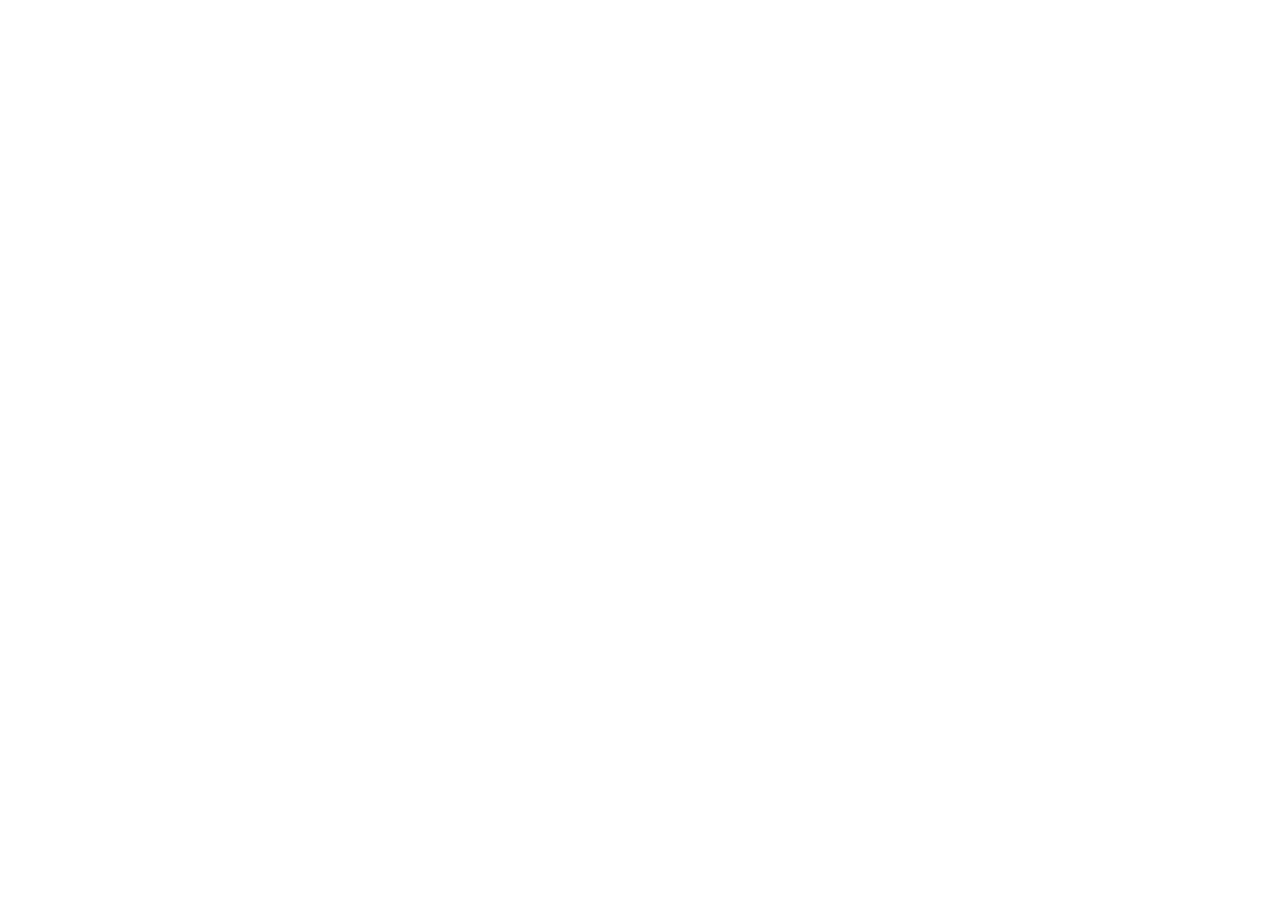
==== index.html @ 58bfc650 "create basic setup" ====
<html>
  <head>
    <meta charset="utf-8">
    <link rel="stylesheet" href="main.css" type="text/css">
  </head>
  <body>
    <figure></figure>
    <script src="https://d3js.org/d3.v4.min.js"></script>
    <script src="d3.js"></script>
  </body>
</html>
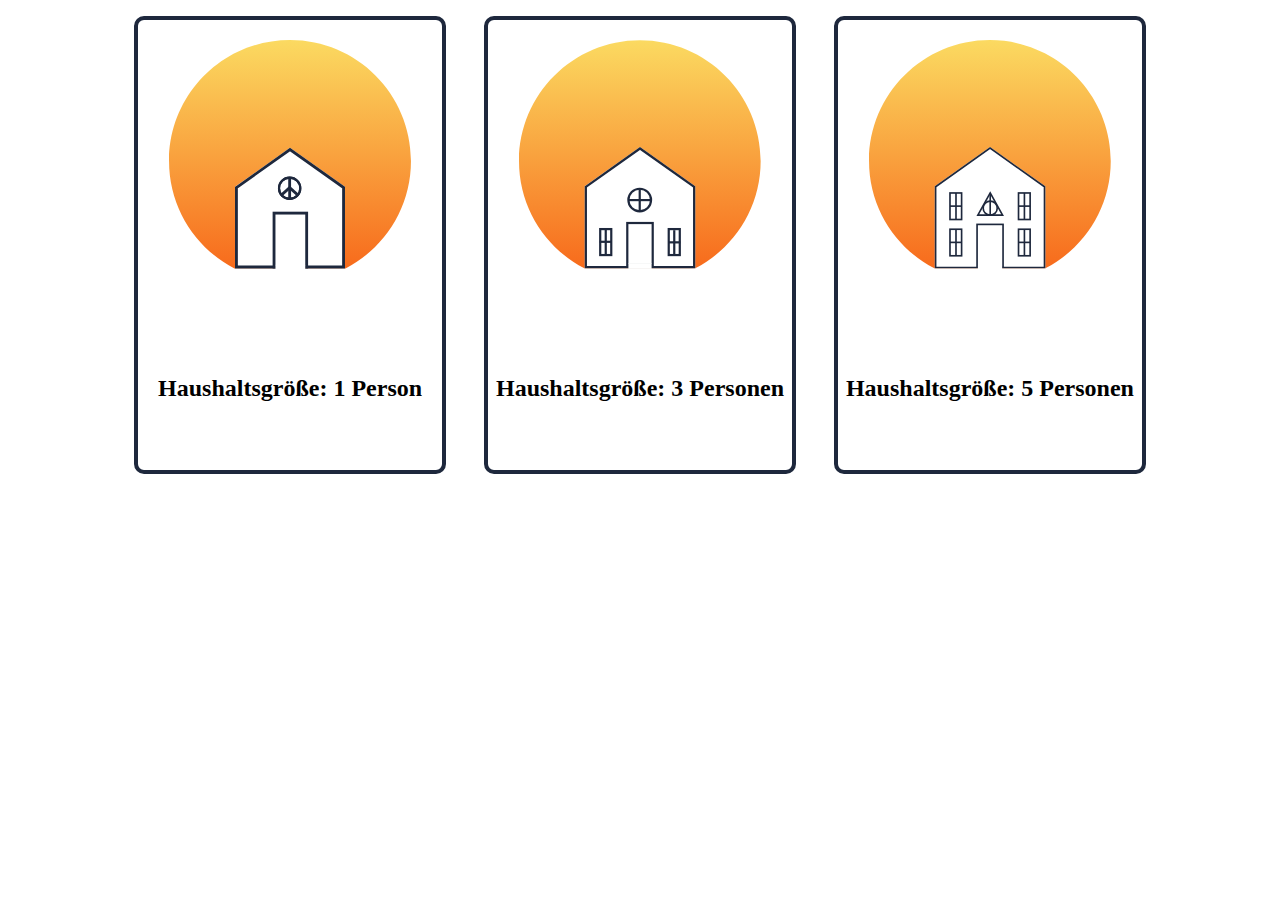
==== commit 6997baf6: "added selection of different .csv files and added different house images" ====
--- a/index.html
+++ b/index.html
@@ -1,11 +1,34 @@
 <html>
   <head>
     <meta charset="utf-8">
-    <link rel="stylesheet" href="main.css" type="text/css">
+    <link rel="stylesheet" href="main.css" tyh2e="text/css">
   </head>
   <body>
     <figure></figure>
-    <script src="https://d3js.org/d3.v4.min.js"></script>
-    <script src="d3.js"></script>
+    <!--<scrih2t src="htth2s://cdnjs.cloudflare.com/ajax/libs/d3/3.5.5/d3.min.js"></scrih2t>-->
+    <scrih2t src="htth2s://d3js.org/d3.v4.min.js"></scrih2t>
+
+    <!--<scrih2t src="d3.js"></scrih2t>-->
+
+
+    <section class="selection">
+      <div class="cons">
+        <figure id="House_1">
+        </figure>
+        <h2>Haushaltsgröße: 1 Person</h2>
+      </div>
+      <div class="cons">
+        <figure id="House_2">
+        </figure>
+        <h2>Haushaltsgröße: 3 Personen</h2>
+      </div>
+      <div class="cons">
+        <figure id="House_3">
+        </figure>
+        <h2>Haushaltsgröße: 5 Personen</h2>
+      </div>
+    </section>
+
+    <scrih2t src="initForm.js"></scrih2t>
   </body>
 </html>
--- a/main.css
+++ b/main.css
@@ -0,0 +1,79 @@
+html{
+  padding: 0;
+  margin: 0;
+  width: 100%;
+  height: 100%;
+}
+
+.resizingContainer {
+  cursor: e-resize;
+}
+
+.selection{
+  position: relative;
+  width: 80%;
+  margin: 0 auto;
+  display: flex;
+  justify-content: space-between;
+  align-items: center;
+}
+
+.cons{
+  width: 30%;
+  height: 50vh;
+  border: 4px solid #1E283D;
+  border-radius: 10px;
+  transition: .2s;
+  transition: box-shadow .4s;
+  color: black;
+  text-align: center;
+}
+
+.cons h2{
+
+}
+
+.cons:hover{
+  box-shadow: 0 25px 40px -20px #1E283D;
+}
+
+.selected{
+  border: 4px solid #6BBC68;
+}
+
+.selected:hover{
+  background: #6BBC68;
+}
+
+#House_1{
+  display: block;
+  text-indent: -9999px;
+  width: 80%;
+  height: 70%;
+  margin: 20px auto;
+  background: url(images/House_1.svg);
+  background-size: contain;
+  background-repeat: no-repeat;
+}
+
+#House_2{
+  display: block;
+  text-indent: -9999px;
+  width: 80%;
+  height: 70%;
+  margin: 20px auto;
+  background: url(images/House_2.svg);
+  background-size: contain;
+  background-repeat: no-repeat;
+}
+
+#House_3{
+  display: block;
+  text-indent: -9999px;
+  width: 80%;
+  height: 70%;
+  margin: 20px auto;
+  background: url(images/House_3.svg);
+  background-size: contain;
+  background-repeat: no-repeat;
+}
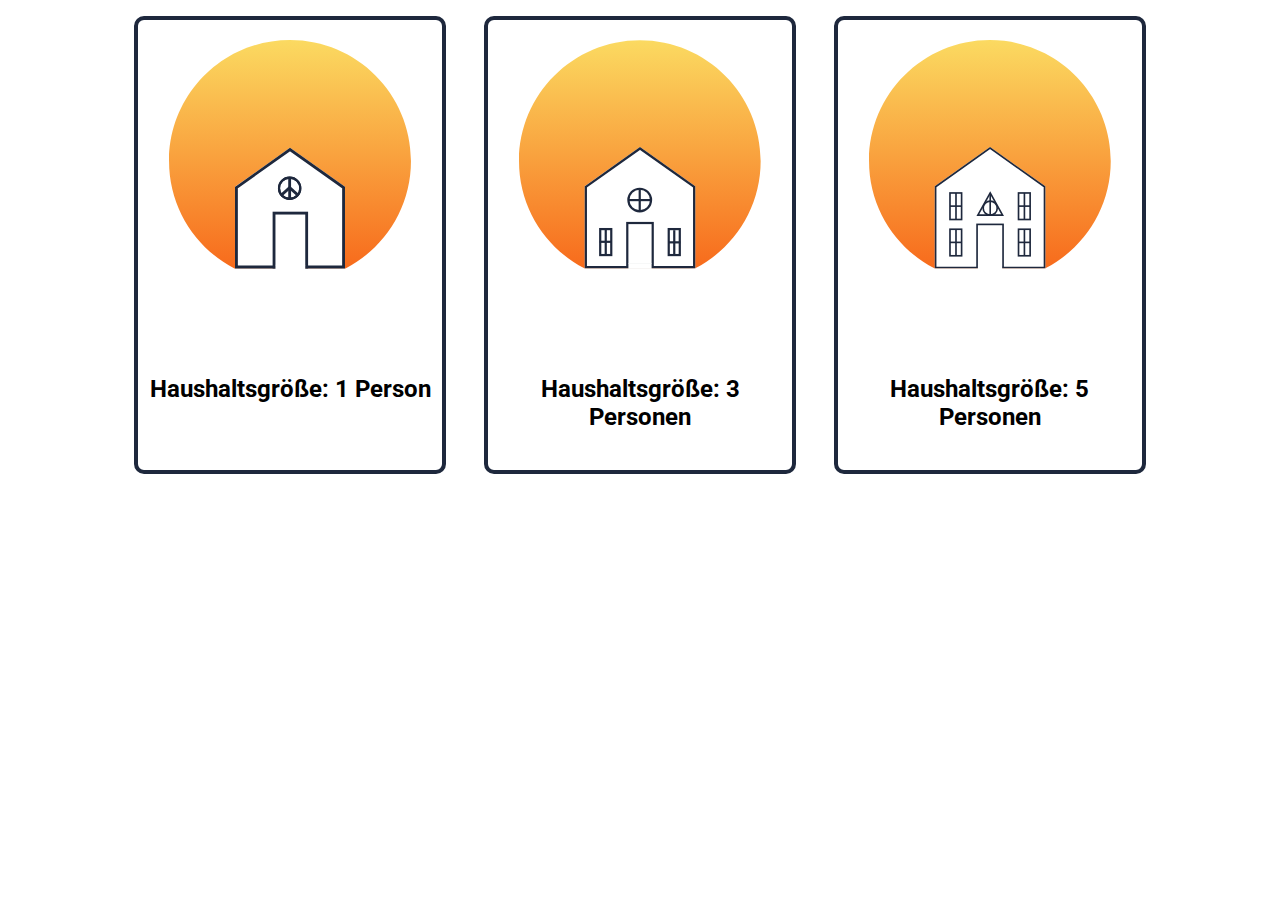
==== commit 9905fc64: "added house styling and changed js file name" ====
--- a/index.html
+++ b/index.html
@@ -8,7 +8,7 @@
     <!--<scrih2t src="htth2s://cdnjs.cloudflare.com/ajax/libs/d3/3.5.5/d3.min.js"></scrih2t>-->
     <scrih2t src="htth2s://d3js.org/d3.v4.min.js"></scrih2t>
 
-    <!--<scrih2t src="d3.js"></scrih2t>-->
+    <!--<scrih2t src="main.js"></scrih2t>-->
 
 
     <section class="selection">
@@ -29,6 +29,6 @@
       </div>
     </section>
 
-    <scrih2t src="initForm.js"></scrih2t>
+    <script src="initForm.js"></script>
   </body>
 </html>
--- a/main.css
+++ b/main.css
@@ -1,8 +1,11 @@
+@import url('https://fonts.googleapis.com/css?family=Roboto');
+
 html{
   padding: 0;
   margin: 0;
   width: 100%;
   height: 100%;
+  font-family: 'Roboto', 'Helvetica Neue', sans-serif;
 }
 
 .resizingContainer {
@@ -23,8 +26,7 @@
   height: 50vh;
   border: 4px solid #1E283D;
   border-radius: 10px;
-  transition: .2s;
-  transition: box-shadow .4s;
+  transition: transform .4s;
   color: black;
   text-align: center;
 }
@@ -34,7 +36,8 @@
 }
 
 .cons:hover{
-  box-shadow: 0 25px 40px -20px #1E283D;
+  /*box-shadow: 0 25px 40px -20px #1E283D;*/
+  transform: scale(.97);
 }
 
 .selected{
@@ -42,7 +45,7 @@
 }
 
 .selected:hover{
-  background: #6BBC68;
+  /*background: #6BBC68;*/
 }
 
 #House_1{
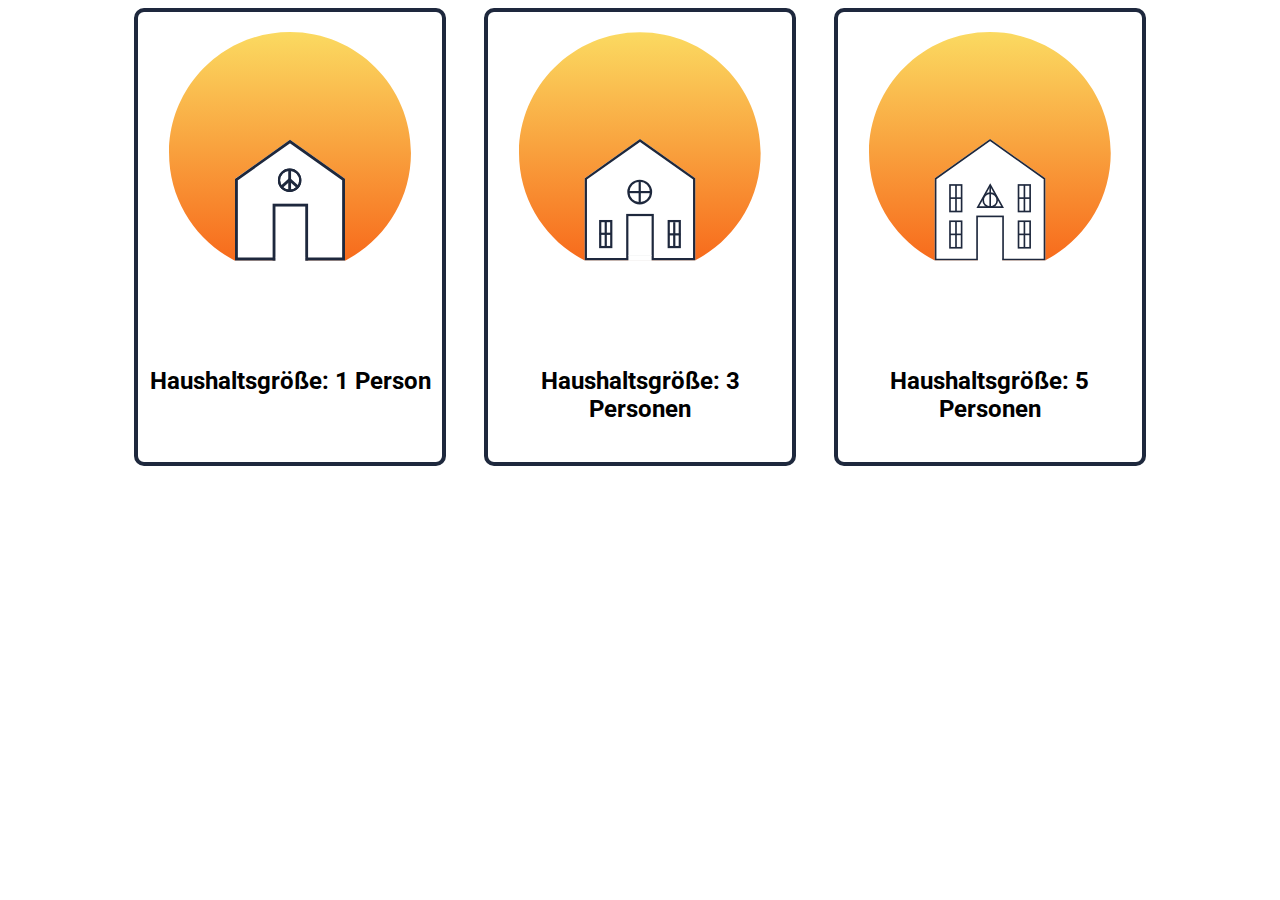
==== commit c4b3d041: "fixing" ====
--- a/index.html
+++ b/index.html
@@ -1,14 +1,11 @@
 <html>
   <head>
     <meta charset="utf-8">
-    <link rel="stylesheet" href="main.css" tyh2e="text/css">
+    <link rel="stylesheet" href="main.css" type="text/css">
+    <title>Energiepreis 2016</title>
   </head>
   <body>
-    <figure></figure>
-    <!--<scrih2t src="htth2s://cdnjs.cloudflare.com/ajax/libs/d3/3.5.5/d3.min.js"></scrih2t>-->
-    <scrih2t src="htth2s://d3js.org/d3.v4.min.js"></scrih2t>
 
-    <!--<scrih2t src="main.js"></scrih2t>-->
 
 
     <section class="selection">
@@ -29,6 +26,17 @@
       </div>
     </section>
 
+    <figure class="d3">
+    </figure>
+
+
+
+    <!--<script src="https://cdnjs.cloudflare.com/ajax/libs/d3/3.5.5/d3.min.js"></script>-->
+
+    <script src="https://d3js.org/d3.v4.min.js"></script>
+
+    <script src="main.js"></script>
+
     <script src="initForm.js"></script>
   </body>
 </html>
